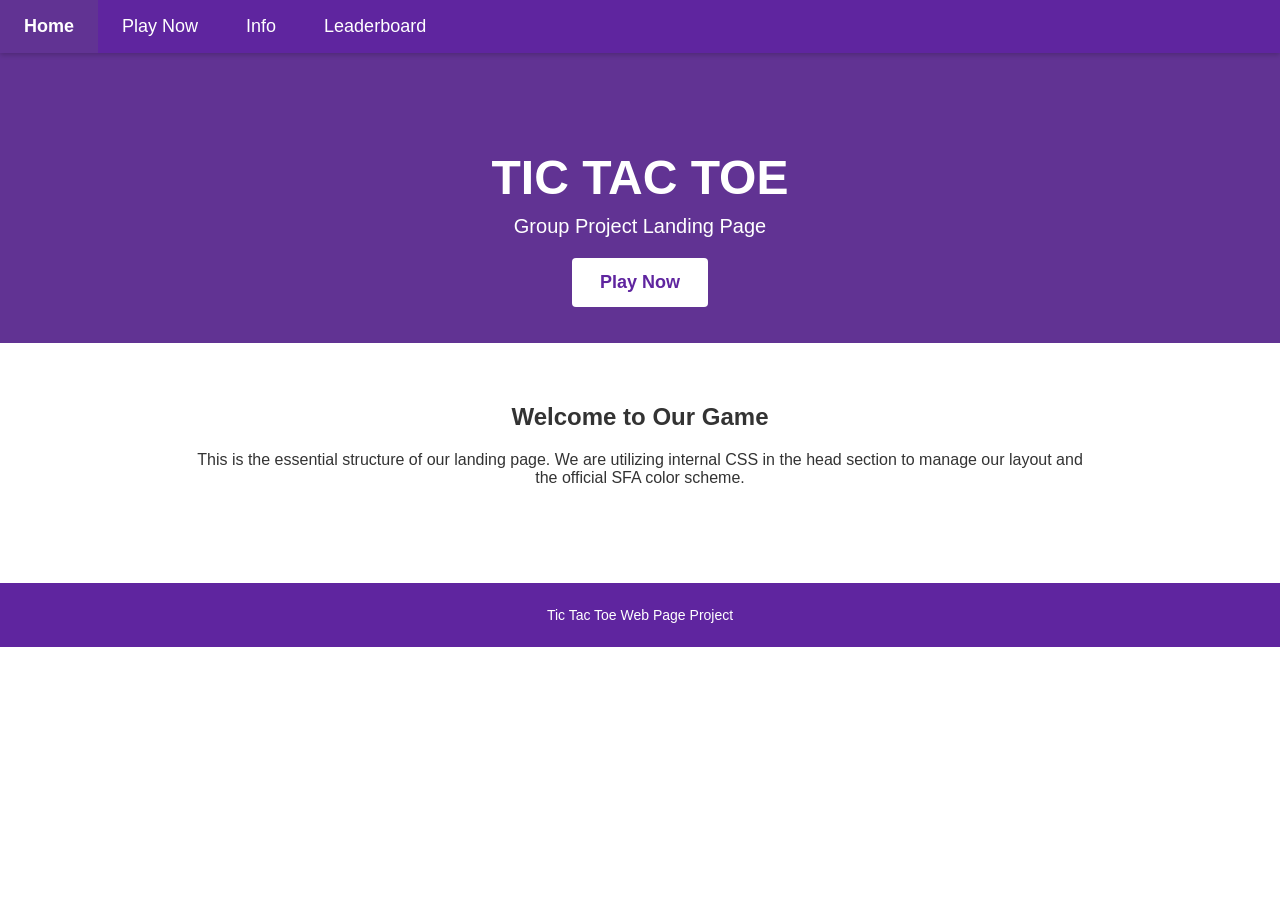
==== index.html @ 7efdbb3e "Rename source/index.html to index.html" ====
<!DOCTYPE html>
<html lang="en">
  <head>
    <title>Tic Tac Toe - Home</title>
    <meta charset="UTF-8">
    <meta name="viewport" content="width=device-width, initial-scale=1">
    <link rel="stylesheet" href="../styles/styles.css">
  </head>
<body>

<!-- Navbar -->
<nav>
    <a href="index.html" class="active">Home</a>
    <a href="play.html">Play Now</a>
    <a href="info.html">Info</a>
    <a href="leaderboard.html">Leaderboard</a>
</nav>

<!-- Header / Hero Section -->
<header>
  <h1>TIC TAC TOE</h1>
  <p>Group Project Landing Page</p>
  <a href="play.html" class="play-btn">Play Now</a>
</header>

<!-- Main Content Skeleton -->
<main>
  <h2>Welcome to Our Game</h2>
  <p>
    This is the essential structure of our landing page. We are utilizing internal CSS in the head section to manage our layout and the official SFA color scheme.
  </p>
</main>

<!-- Footer -->
<footer> 
  <p>Tic Tac Toe Web Page Project</p>
</footer>

</body>
</html>
---- styles/styles.css ----
/* Base Typography and Global Settings */
body {
  font-family: "Lato", sans-serif;
  margin: 0;
  padding: 0;
  background-color: #ffffff;
  color: #333333;
}

/* Navigation Bar */
nav {
  position: fixed;
  top: 0;
  width: 100%;
  background-color: #5f259f; /* SFA Purple (Brand/Digital) */
  display: flex;
  box-shadow: 0 2px 5px rgba(0, 0, 0, 0.2);
  z-index: 10;
}

nav a {
  padding: 16px 24px;
  color: #ffffff;
  text-decoration: none;
  font-size: 18px;
}

nav a:hover,
nav a.active {
  background-color: #613393; /* SFA Purple (Athletics) */
  font-weight: bold;
}

/* Page Header */
header {
  background-color: #613393;
  color: #ffffff;
  text-align: center;
  padding: 100px 16px 36px 16px;
  margin-top: 50px;
}

header h1 {
  font-size: 48px;
  margin: 0 0 10px 0;
}

header p {
  font-size: 20px;
  margin: 0;
}

/* Main Content Area */
main {
  padding: 40px 16px;
  text-align: center;
  max-width: 900px;
  margin: 0 auto;
}

/* Game Status & Options Panel */
.game-controls {
  margin-bottom: 24px;
  display: flex;
  justify-content: center;
  align-items: center;
  gap: 16px;
  flex-wrap: wrap;
}

.game-controls label {
  font-weight: bold;
  color: #5f259f;
  font-size: 18px;
}

.game-controls select,
.game-btn {
  padding: 8px 16px;
  font-size: 16px;
  border-radius: 4px;
  border: 1px solid #5f259f;
}

.game-btn {
  background-color: #5f259f;
  color: #ffffff;
  cursor: pointer;
  font-weight: bold;
  transition: background-color 0.2s ease;
}

.game-btn:hover {
  background-color: #613393;
}

.status-display {
  font-size: 20px;
  font-weight: bold;
  color: #5f259f;
  margin-bottom: 20px;
}

/* CSS Grid Game Board */
.grid-container {
  display: grid;
  grid-template-columns: repeat(var(--grid-size, 3), 1fr);
  gap: 8px;
  width: 100%;
  max-width: 360px;
  margin: 0 auto 32px auto;
  background-color: #5f259f;
  padding: 8px;
  border-radius: 8px;
  box-shadow: 0 4px 10px rgba(0, 0, 0, 0.15);
}

/* Grid Cell / Box Model */
.cell {
  background-color: #ffffff;
  aspect-ratio: 1 / 1;
  display: flex;
  align-items: center;
  justify-content: center;
  font-size: 36px;
  font-weight: bold;
  color: #5f259f;
  cursor: pointer;
  user-select: none;
}

.cell:hover {
  background-color: #f3f0f7;
}

/* Footer */
footer {
  background-color: #5f259f;
  color: #ffffff;
  text-align: center;
  padding: 24px 16px;
  margin-top: 40px;
}

footer p {
  margin: 0;
  font-size: 14px;
}

/* Landing Page Play Button */
.play-btn {
  display: inline-block;
  background-color: #ffffff;
  color: #5f259f;
  padding: 14px 28px;
  font-size: 18px;
  font-weight: bold;
  text-decoration: none;
  border-radius: 4px;
  margin-top: 20px;
  transition: background-color 0.2s ease;
}

.play-btn:hover {
  background-color: #eeeeee;
}
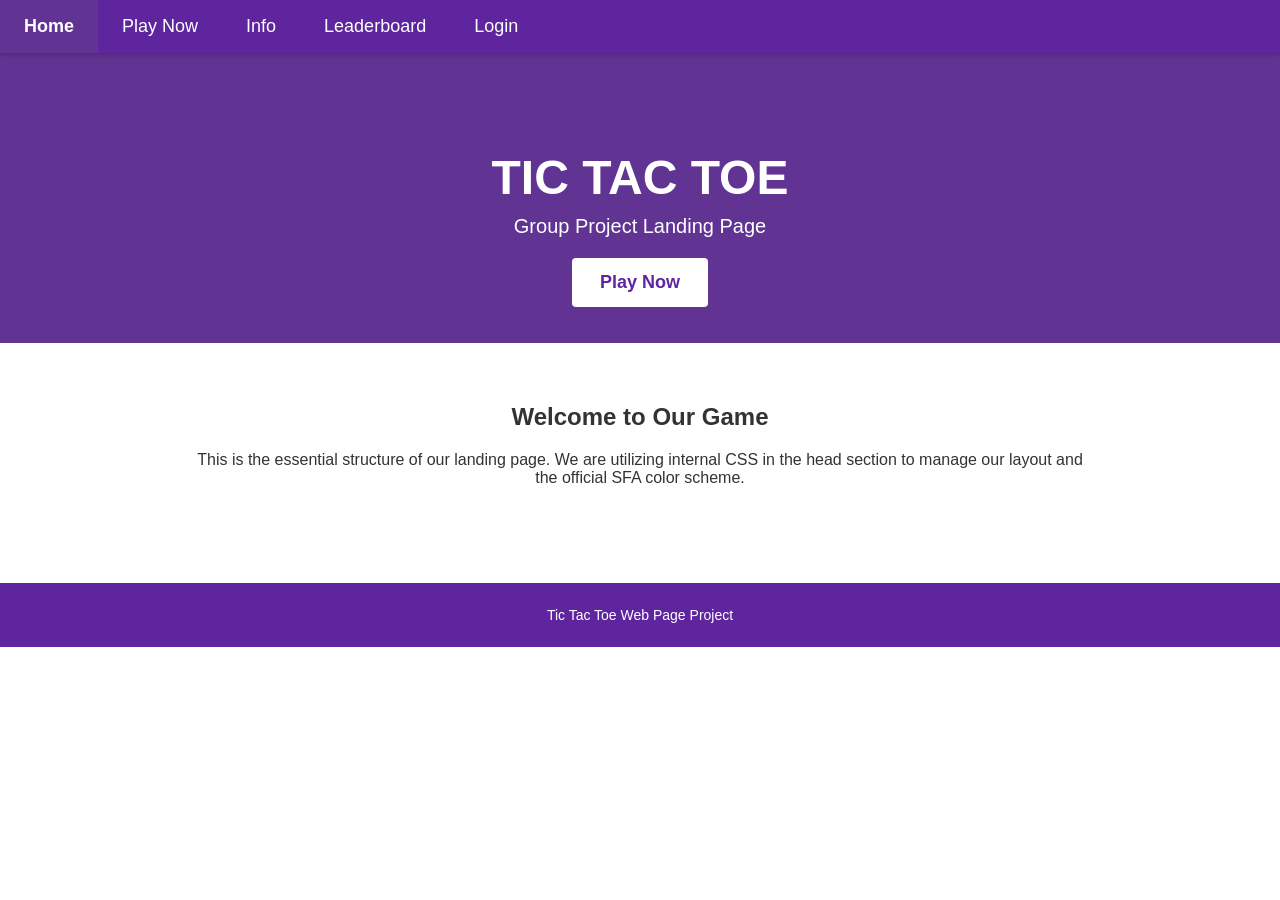
==== commit 4ea2b9bb: "Updated login in header" ====
--- a/index.html
+++ b/index.html
@@ -4,7 +4,7 @@
     <title>Tic Tac Toe - Home</title>
     <meta charset="UTF-8">
     <meta name="viewport" content="width=device-width, initial-scale=1">
-    <link rel="stylesheet" href="../styles/styles.css">
+    <link rel="stylesheet" href="styles/styles.css">
   </head>
 <body>
 
@@ -14,6 +14,7 @@
     <a href="play.html">Play Now</a>
     <a href="info.html">Info</a>
     <a href="leaderboard.html">Leaderboard</a>
+    <a href="login.html">Login</a>
 </nav>
 
 <!-- Header / Hero Section -->
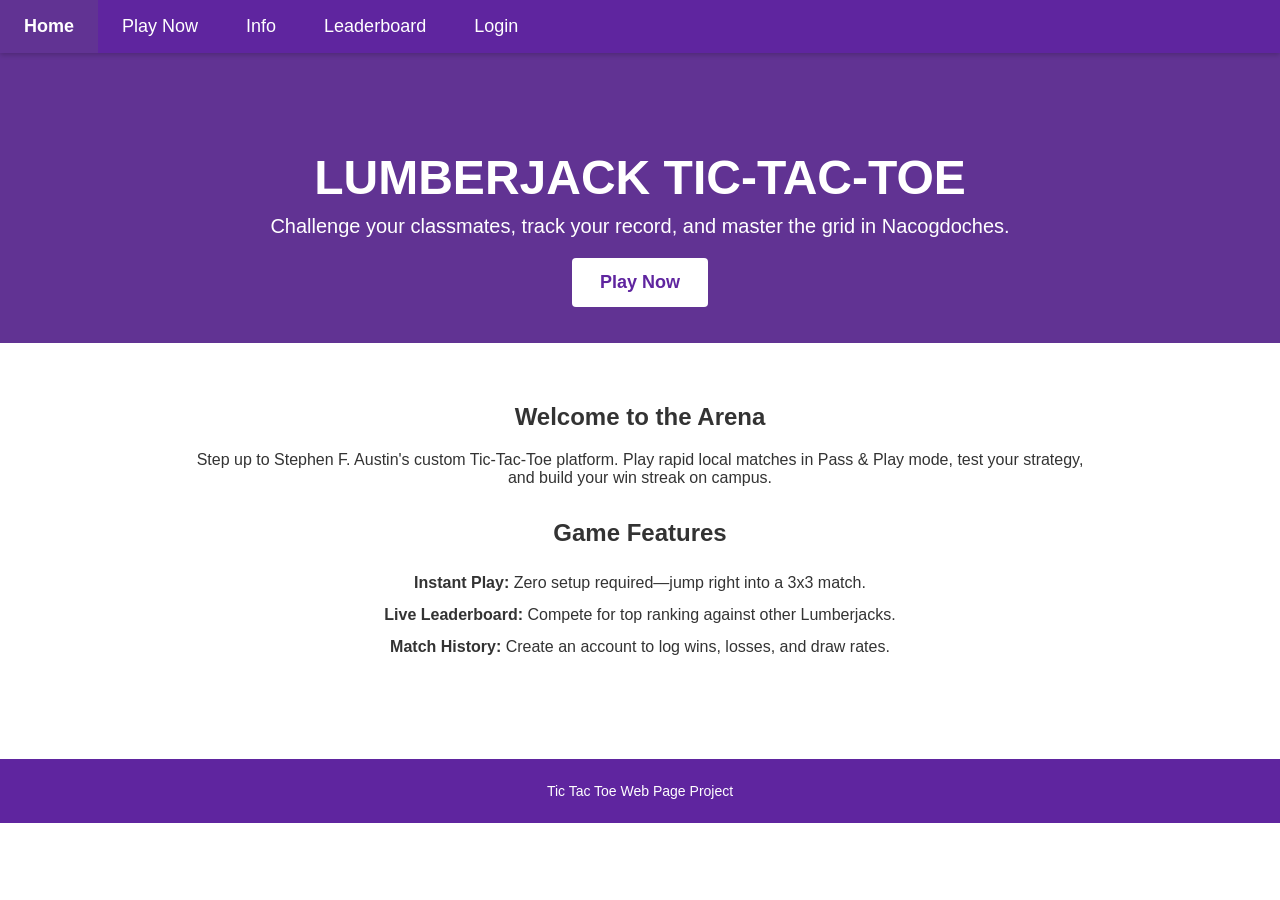
==== commit b48e4b0f: "Updated HTML content" ====
--- a/index.html
+++ b/index.html
@@ -19,17 +19,28 @@
 
 <!-- Header / Hero Section -->
 <header>
-  <h1>TIC TAC TOE</h1>
-  <p>Group Project Landing Page</p>
+  <h1>LUMBERJACK TIC-TAC-TOE</h1>
+<p>Challenge your classmates, track your record, and master the grid in Nacogdoches.</p>
   <a href="play.html" class="play-btn">Play Now</a>
 </header>
 
 <!-- Main Content Skeleton -->
 <main>
-  <h2>Welcome to Our Game</h2>
-  <p>
-    This is the essential structure of our landing page. We are utilizing internal CSS in the head section to manage our layout and the official SFA color scheme.
-  </p>
+  <section class="home-intro">
+    <h2>Welcome to the Arena</h2>
+    <p>
+      Step up to Stephen F. Austin's custom Tic-Tac-Toe platform. Play rapid local matches in Pass &amp; Play mode, test your strategy, and build your win streak on campus.
+    </p>
+  </section>
+  
+  <section class="home-features" style="margin-top: 32px;">
+    <h2>Game Features</h2>
+    <ul style="list-style: none; padding: 0; line-height: 2;">
+      <li><strong>Instant Play:</strong> Zero setup required—jump right into a 3x3 match.</li>
+      <li><strong>Live Leaderboard:</strong> Compete for top ranking against other Lumberjacks.</li>
+      <li><strong>Match History:</strong> Create an account to log wins, losses, and draw rates.</li>
+    </ul>
+  </section>
 </main>
 
 <!-- Footer -->
